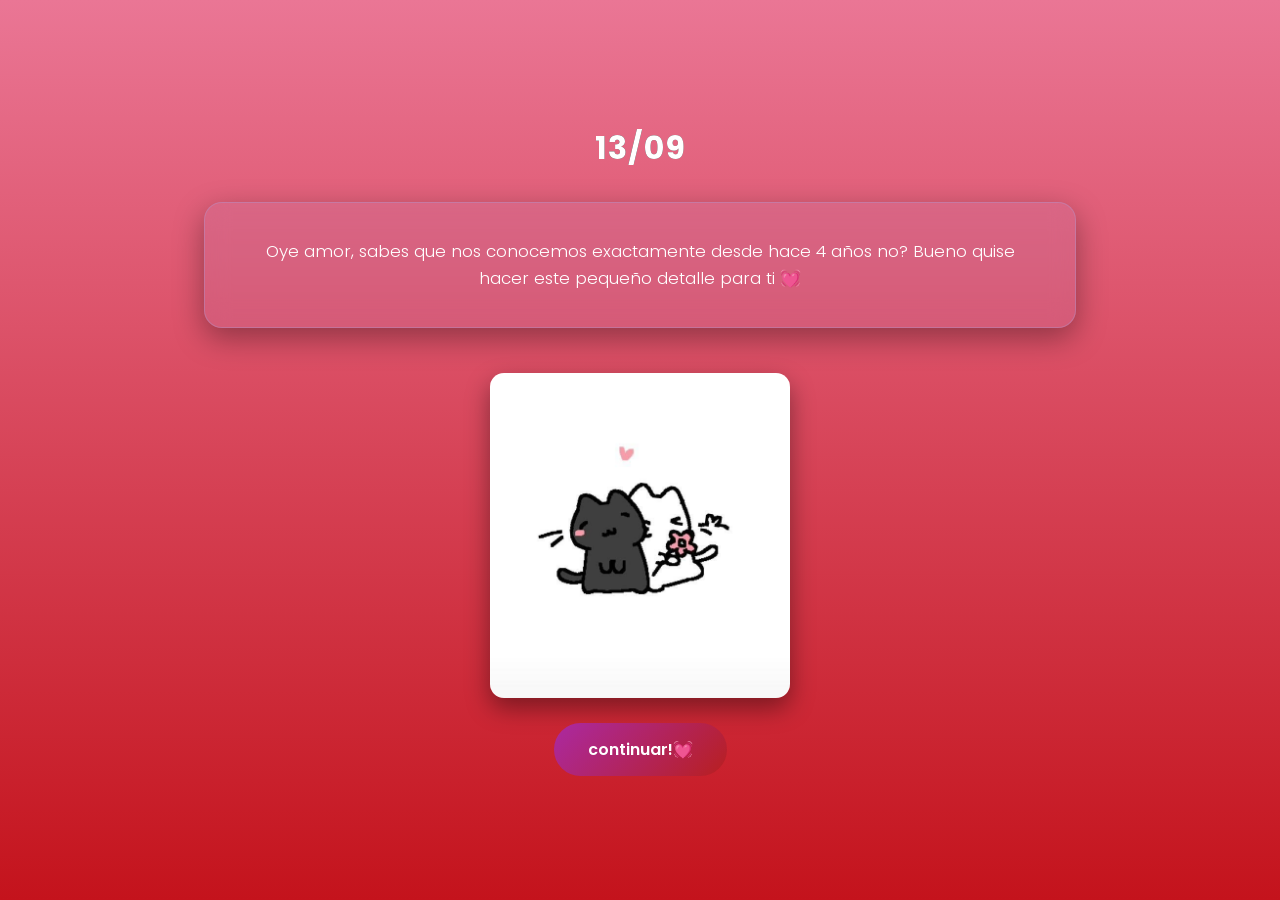
==== index.html @ 641709e9 "Cambio realizado" ====
<!DOCTYPE html>
<html lang="en">

<head>
    <meta charset="UTF-8">
    <meta name="viewport" content="width=device-width, initial-scale=1.0">
    <title>13/09</title>
    <link rel="preconnect" href="https://fonts.googleapis.com">
    <link rel="preconnect" href="https://fonts.gstatic.com" crossorigin>
    <link href="https://fonts.googleapis.com/css2?family=Poppins:wght@300;400;600;700&display=swap" rel="stylesheet">
    <link rel="stylesheet" href="style.css">
</head>

<body>
    <div class="contenido">
        <div class="fecha">13/09</div>
        <div class="parrafo">Oye amor, sabes que nos conocemos exactamente desde hace 4 años no? Bueno quise hacer este pequeño detalle para ti 💓 </div>
        <img src="/Imagenes/EXTRA/PRIMERO.jpg" alt="" class="imagen-regalo">
    <a href="../Pagina2/a.html" class="boton-redireccion">continuar!💓</a>    </div>

    <script>
    const emojis = ["🌸", "⚜️", "🌼", "🪷", "💞"];

    function crearEmoji() {
      const emoji = document.createElement("div");
      emoji.classList.add("emoji");
      emoji.textContent = emojis[Math.floor(Math.random() * emojis.length)];

      emoji.style.left = Math.random() * 100 + "vw";

      const duracion = 4 + Math.random() * 6;
      emoji.style.animationDuration = duracion + "s";
      emoji.style.fontSize = (1.5 + Math.random() * 2) + "rem";

      document.body.appendChild(emoji);

      setTimeout(() => {
        emoji.remove();
      }, duracion * 1000);
    }
    setInterval(crearEmoji, 300);

  </script>
</body>

 

</html>
---- style.css ----
html,
body {
  margin: 0;
  padding: 0;
  height: 100%;
  overflow: hidden;
  background: linear-gradient(180deg, #ea7695, #c4131c);
  color: white;
  font-family: 'Poppins', sans-serif;
  text-align: center;
}

.contenido {
  position: relative;
  z-index: 10;
  color: white;
  font-family: 'Poppins', sans-serif;
  text-align: center;

  display: flex;
  flex-direction: column;
  align-items: center;
  justify-content: center;
  min-height: 100vh;
  box-sizing: border-box;
  padding: 20px;

  animation: aparecer 0.8s ease;
}

.fecha {
  font-size: 2rem;
  font-weight: 700;
  letter-spacing: 1px;
  margin-bottom: 10px;
  background: linear-gradient(90deg, #030107, #3c3c3d);
  -webkit-background-clip: text;
  background-clip: text;
  color: white;
}

.parrafo {
  color: white;
  font-weight: 300;
  font-size: 1.05rem;
  line-height: 1.6;
  max-width: 800px;
  margin: 20px auto 35px auto;
  padding: 35px;

  background: rgba(167, 157, 218, 0.12);
  backdrop-filter: blur(12px);
  -webkit-backdrop-filter: blur(12px);
  border-radius: 18px;
  border: 1px solid rgba(167, 157, 218, 0.35);
  box-shadow: 0 10px 30px rgba(0, 0, 0, 0.35);
  position: relative;
}

.imagen-regalo {
  max-width: 300px;
  width: 80%;
  height: auto;
  border-radius: 14px;
  margin: 10px 0 25px 0;
  box-shadow: 0 10px 25px rgba(0, 0, 0, 0.4);
}

.boton-redireccion {
  display: inline-block;
  color: white;
  text-decoration: none;
  font-family: 'Poppins', sans-serif;
  font-weight: 600;
  background: linear-gradient(135deg, #ab29a2, #b81f1f);
  padding: 14px 34px;
  border-radius: 30px;
  transition: transform 0.2s ease, box-shadow 0.2s ease;
}

.boton-redireccion:hover {
  transform: scale(1.06);
  box-shadow: 0 8px 22px rgba(242, 143, 237, 0.45);
}

.contenedor-collage {
  column-count: 2;
  column-gap: 10px;
  max-width: 1000px;
  margin: 20px auto 60px;
  padding: 0 20px;
  position: relative;
  z-index: 1;
}

.contenedor-collage img {
  width: 100%;
  margin-bottom: 10px;
  border-radius: 10px;
}

@media (min-width: 600px) {
  .contenedor-collage {
    column-count: 3;
  }
}

@keyframes aparecer {
  from {
    opacity: 0;
    transform: translateY(30px);
  }

  to {
    opacity: 1;
    transform: translateY(0);
  }
}

.emoji {
  position: fixed;
  top: -50px;
  font-size: 2rem;
  animation-name: caer;
  animation-timing-function: linear;
  animation-iteration-count: infinite;
  user-select: none;
  pointer-events: none;
  z-index: 0;
}

@keyframes caer {
  0% {
    transform: translateY(0) rotate(0deg);
    opacity: 1;
  }

  100% {
    transform: translateY(110vh) rotate(360deg);
    opacity: 0.8;
  }
}
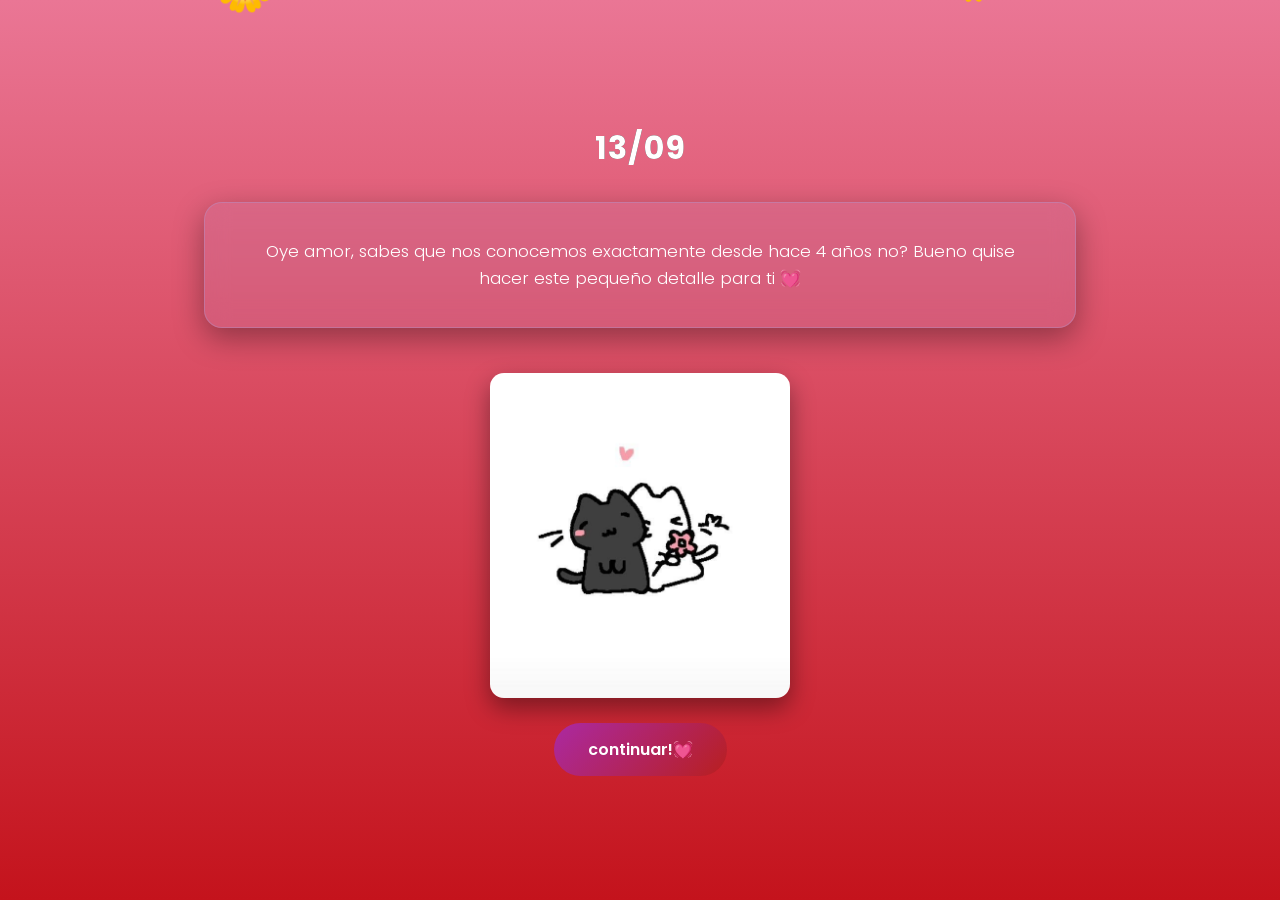
==== commit f38aa94d: "Finalización" ====
--- a/index.html
+++ b/index.html
@@ -15,8 +15,8 @@
     <div class="contenido">
         <div class="fecha">13/09</div>
         <div class="parrafo">Oye amor, sabes que nos conocemos exactamente desde hace 4 años no? Bueno quise hacer este pequeño detalle para ti 💓 </div>
-        <img src="/Imagenes/EXTRA/PRIMERO.jpg" alt="" class="imagen-regalo">
-    <a href="../Pagina2/a.html" class="boton-redireccion">continuar!💓</a>    </div>
+        <img src="Imagenes/EXTRA/PRIMERO.jpg" alt="" class="imagen-regalo">
+    <a href="Pagina2/a.html" class="boton-redireccion">continuar!💓</a>    </div>
 
     <script>
     const emojis = ["🌸", "⚜️", "🌼", "🪷", "💞"];
